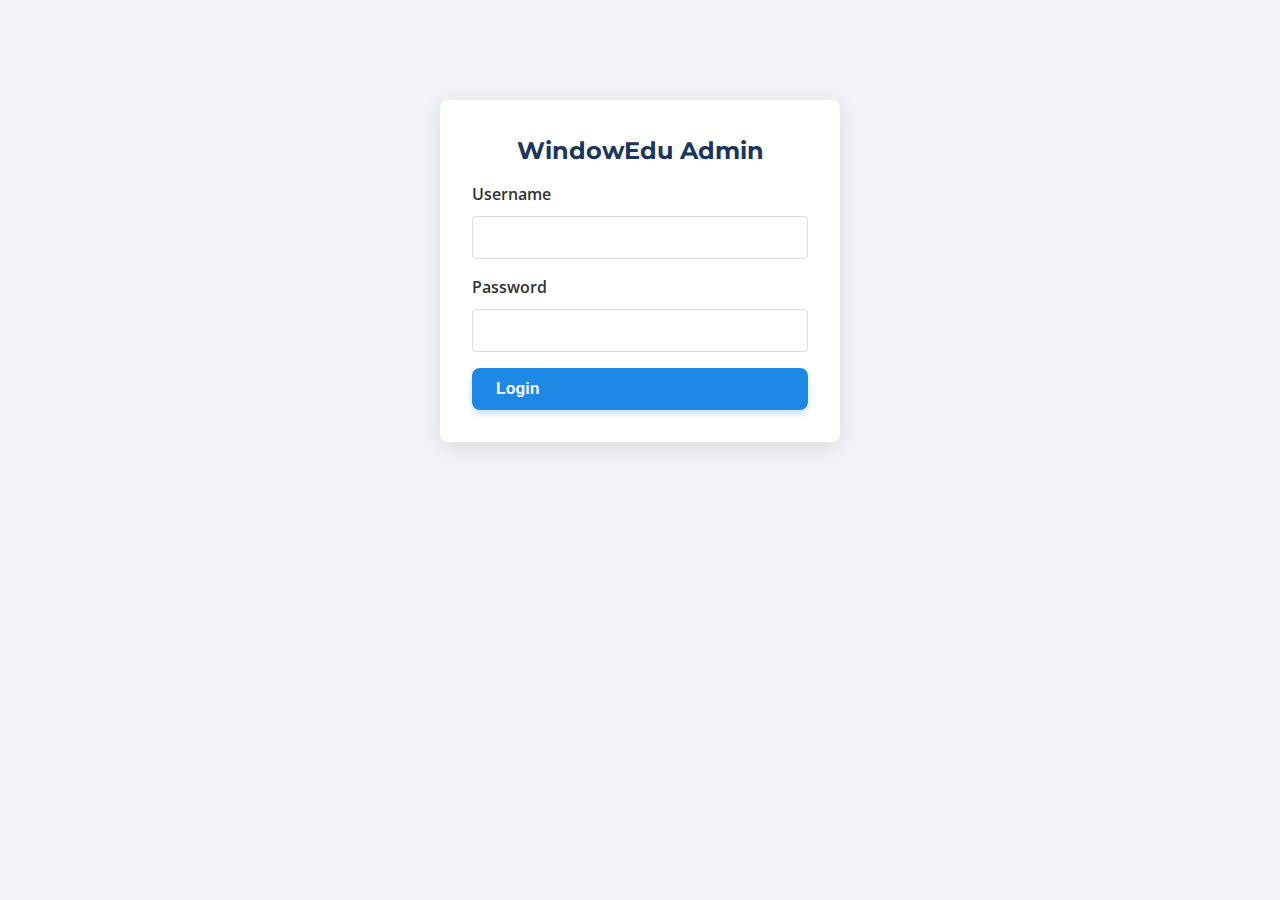
==== admin.html @ c2c75f06 "Create admin.html" ====
<!DOCTYPE html>
<html lang="en">
<head>
  <meta charset="UTF-8">
  <meta name="viewport" content="width=device-width, initial-scale=1.0">
  <title>WindowEdu Admin</title>
  <link href="https://fonts.googleapis.com/css2?family=Montserrat:wght@500;700&family=Open+Sans:wght@400;600&display=swap" rel="stylesheet">
  <link href="styles.css" rel="stylesheet">
  <style>
    .login-container {
      max-width: 400px;
      margin: 100px auto;
      padding: 2rem;
      background: white;
      border-radius: 8px;
      box-shadow: 0 4px 20px rgba(0,0,0,0.1);
    }
    
    .form-group {
      margin-bottom: 1rem;
    }
    
    label {
      display: block;
      margin-bottom: 0.5rem;
      font-weight: 600;
    }
    
    .form-control {
      width: 100%;
      padding: 0.6rem;
      border: 1px solid #ddd;
      border-radius: 4px;
      font-size: 1rem;
    }
    
    .admin-container {
      padding: 2rem;
    }
    
    .admin-panel {
      background: white;
      border-radius: 8px;
      padding: 2rem;
      margin-bottom: 2rem;
      box-shadow: 0 4px 15px rgba(0,0,0,0.05);
    }
  </style>
</head>
<body>
  <div id="login-page">
    <div class="login-container">
      <h2 class="text-center">WindowEdu Admin</h2>
      
      <div class="form-group">
        <label for="username">Username</label>
        <input type="text" id="username" class="form-control">
      </div>
      
      <div class="form-group">
        <label for="password">Password</label>
        <input type="password" id="password" class="form-control">
      </div>
      
      <button onclick="attemptLogin()" class="btn btn-primary" style="width:100%">Login</button>
    </div>
  </div>
---- styles.css ----
/* Base styles */
* {
  margin: 0;
  padding: 0;
  box-sizing: border-box;
}

body {
  font-family: 'Open Sans', sans-serif;
  background-color: #f0f4f8;
  line-height: 1.6;
  color: #333;
}

.container {
  max-width: 900px;
  margin: 0 auto;
  padding: 20px;
}

/* Typography */
h1, h2, h3, h4, h5, h6 {
  font-family: 'Montserrat', sans-serif;
  margin-bottom: 0.5em;
  color: #1a365d;
}

p {
  margin-bottom: 1em;
}

/* Utility classes */
.hidden {
  display: none;
}

.text-center {
  text-align: center;
}

.highlight {
  font-weight: 600;
  color: #1e88e5;
  margin: 1em 0;
}

/* Header styles */
.header {
  text-align: center;
  margin-bottom: 2rem;
}

.logo-container {
  max-width: 220px;
  margin: 0 auto 1rem;
}

.logo {
  width: 100%;
  height: auto;
}

.title {
  font-size: 2rem;
  font-weight: 700;
  margin-bottom: 0.25rem;
}

.subtitle {
  color: #666;
  font-size: 1.1rem;
}

/* Button styles */
.action-buttons {
  display: flex;
  flex-wrap: wrap;
  justify-content: center;
  gap: 1rem;
  margin-bottom: 2rem;
}

.btn {
  display: inline-flex;
  align-items: center;
  padding: 0.75rem 1.5rem;
  border-radius: 8px;
  border: none;
  font-weight: 600;
  text-decoration: none;
  cursor: pointer;
  transition: all 0.3s ease;
  font-size: 1rem;
}

.btn-primary {
  background-color: #1e88e5;
  color: white;
  box-shadow: 0 4px 6px rgba(30, 136, 229, 0.25);
}

.btn-primary:hover {
  background-color: #1976d2;
  transform: translateY(-2px);
  box-shadow: 0 6px 8px rgba(30, 136, 229, 0.3);
}

.btn-secondary {
  background-color: #8bc34a;
  color: white;
  box-shadow: 0 4px 6px rgba(139, 195, 74, 0.25);
}

.btn-secondary:hover {
  background-color: #7cb342;
  transform: translateY(-2px);
  box-shadow: 0 6px 8px rgba(139, 195, 74, 0.3);
}

.icon {
  margin: 0 0.5rem;
}

/* Card styles */
.card {
  background-color: white;
  border-radius: 12px;
  box-shadow: 0 4px 15px rgba(0, 0, 0, 0.08);
  padding: 1.5rem;
  margin-bottom: 2rem;
  transition: transform 0.3s ease, box-shadow 0.3s ease;
  border: 1px solid #f0f0f0;
}

.card:hover {
  transform: translateY(-3px);
  box-shadow: 0 6px 20px rgba(0, 0, 0, 0.1);
}

.card-title {
  font-size: 1.5rem;
  margin-bottom: 1rem;
  color: #1a365d;
}

.card-header {
  display: flex;
  justify-content: space-between;
  align-items: center;
  margin-bottom: 1rem;
}

.badge {
  background-color: #e3f2fd;
  color: #1976d2;
  padding: 0.25rem 0.75rem;
  border-radius: 20px;
  font-size: 0.85rem;
  font-weight: 600;
}

.message-board {
  border-left: 4px solid #1e88e5;
  padding-left: 1.25rem;
  margin: 1rem 0;
}

.steps-list {
  padding-left: 1.25rem;
  margin: 1rem 0;
}

.steps-list li {
  margin-bottom: 0.5rem;
}

.card-action {
  margin-top: 1.5rem;
}

/* Media queries for responsiveness */
@media (max-width: 768px) {
  .action-buttons {
    flex-direction: column;
    align-items: stretch;
  }
  
  .btn {
    justify-content: center;
  }
  
  .card-header {
    flex-direction: column;
    align-items: flex-start;
    gap: 0.5rem;
  }
  
  .title {
    font-size: 1.75rem;
  }
}
/* Program Schedule Styles */
.program-schedule {
  padding: 1.5rem;
}

.full-width {
  width: 100%;
}

.schedule-section {
  margin-bottom: 2rem;
}

.section-title {
  padding-bottom: 0.5rem;
  margin-bottom: 1.5rem;
  border-bottom: 1px solid #e0e0e0;
  color: #1a365d;
  font-size: 1.25rem;
}

.day-card {
  padding: 1rem;
  margin-bottom: 1.25rem;
  border-radius: 8px;
  border-left: 4px solid;
  background-color: #fff;
  box-shadow: 0 2px 10px rgba(0, 0, 0, 0.05);
  transition: transform 0.3s ease, box-shadow 0.3s ease;
}

.day-card:hover {
  transform: translateY(-2px);
  box-shadow: 0 4px 15px rgba(0, 0, 0, 0.1);
}

.day-past {
  border-color: #8bc34a;
}

.day-current {
  border-color: #1e88e5;
  background-color: #f0f9ff;
  box-shadow: 0 3px 15px rgba(30, 136, 229, 0.15);
}

.day-future {
  border-color: #9e9e9e;
}

.day-header {
  display: flex;
  justify-content: space-between;
  align-items: center;
  margin-bottom: 0.75rem;
}

.day-header h4 {
  font-weight: 600;
  margin: 0;
}

.day-date {
  font-size: 0.85rem;
  color: #666;
}

.day-activities {
  list-style-type: disc;
  padding-left: 1.5rem;
  margin-bottom: 0.75rem;
}

.day-activities li {
  margin-bottom: 0.5rem;
}

.day-message {
  color: #666;
  font-style: italic;
}

/* Challenge Card Styles */
.challenge-card {
  padding: 1.25rem;
  margin-bottom: 1.5rem;
  border-radius: 8px;
  border-left: 4px solid;
  background-color: #f9f9f9;
}

.challenge-card:first-child {
  border-color: #1e88e5;
}

.challenge-card:last-child {
  border-color: #8bc34a;
  margin-bottom: 0;
}

.challenge-title {
  font-size: 1.1rem;
  color: #333;
  margin-bottom: 0.5rem;
}

.challenge-details {
  list-style-type: disc;
  padding-left: 1.5rem;
  margin-top: 0.75rem;
}

.badge-success {
  background-color: #e8f5e9;
  color: #388e3c;
}

.btn-sm {
  padding: 0.4rem 0.8rem;
  font-size: 0.9rem;
}
/* Admin Interface Styles */
.modal {
  position: fixed;
  top: 0;
  left: 0;
  width: 100%;
  height: 100%;
  background-color: rgba(0, 0, 0, 0.5);
  display: flex;
  justify-content: center;
  align-items: center;
  z-index: 1000;
}

.modal-content {
  background-color: white;
  border-radius: 8px;
  width: 100%;
  max-width: 400px;
  box-shadow: 0 4px 20px rgba(0, 0, 0, 0.15);
}

.modal-header {
  display: flex;
  justify-content: space-between;
  align-items: center;
  padding: 1rem;
  border-bottom: 1px solid #e0e0e0;
}

.modal-header h3 {
  margin: 0;
  font-size: 1.25rem;
}

.close-btn {
  background: none;
  border: none;
  font-size: 1.5rem;
  cursor: pointer;
  color: #666;
}

.modal-body {
  padding: 1.5rem;
}

.form-group {
  margin-bottom: 1rem;
}

.form-row {
  display: flex;
  gap: 1rem;
  margin-bottom: 1rem;
}

.half {
  flex: 1;
}

label {
  display: block;
  margin-bottom: 0.5rem;
  font-weight: 600;
  color: #333;
}

.form-control {
  width: 100%;
  padding: 0.5rem;
  border-radius: 4px;
  border: 1px solid #ccc;
  font-family: inherit;
  font-size: 1rem;
}

textarea.form-control {
  resize: vertical;
  min-height: 100px;
}

#admin-panel {
  background-color: #f5f5f5;
  min-height: 100vh;
  padding: 2rem 0;
}

.admin-header {
  display: flex;
  justify-content: space-between;
  align-items: center;
  margin-bottom: 2rem;
}

.btn-danger {
  background-color: #f44336;
  color: white;
}

.btn-danger:hover {
  background-color: #e53935;
}

.btn-success {
  background-color: #4caf50;
  color: white;
}

.btn-success:hover {
  background-color: #43a047;
}
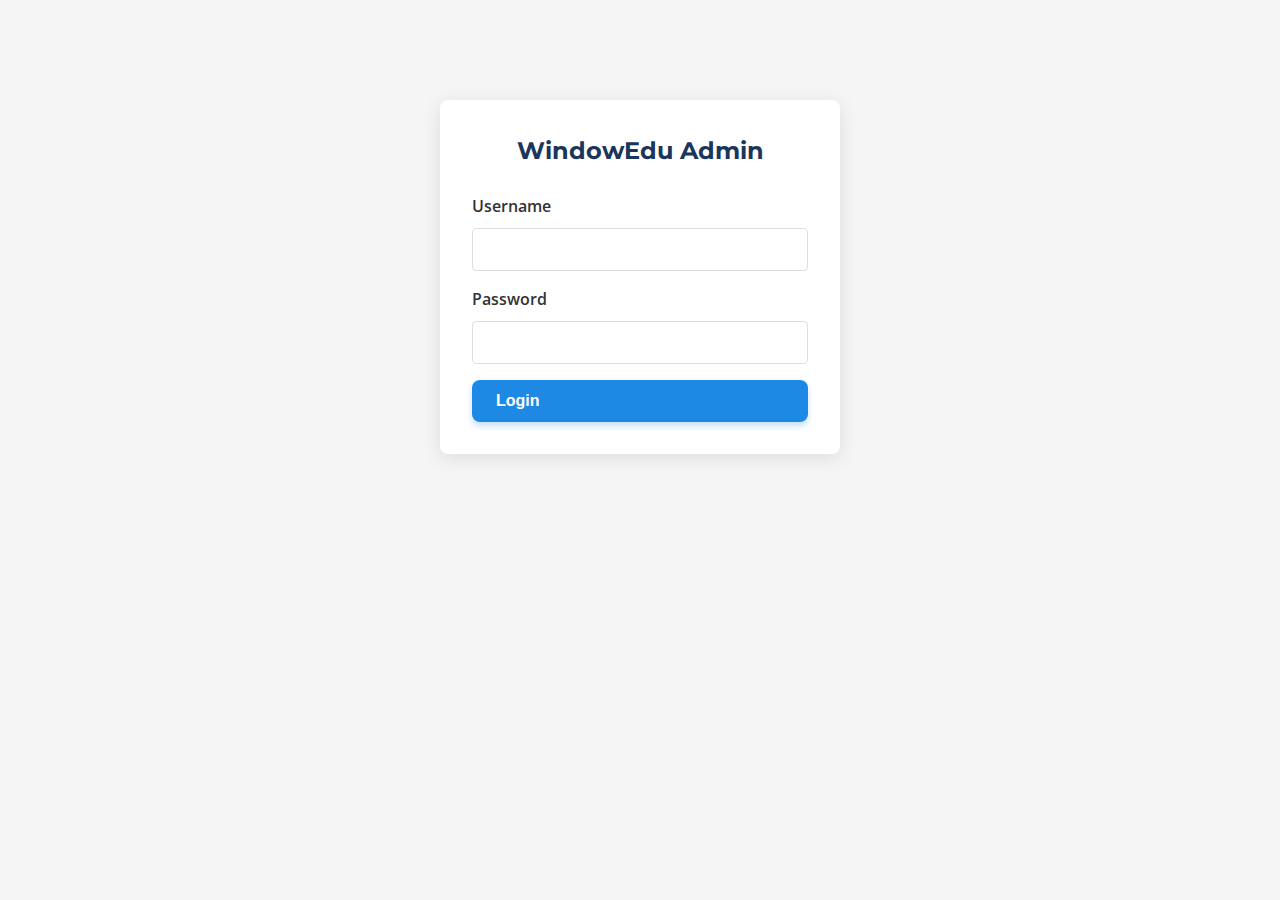
==== commit 4111bf80: "Update admin.html" ====
--- a/admin.html
+++ b/admin.html
@@ -7,6 +7,10 @@
   <link href="https://fonts.googleapis.com/css2?family=Montserrat:wght@500;700&family=Open+Sans:wght@400;600&display=swap" rel="stylesheet">
   <link href="styles.css" rel="stylesheet">
   <style>
+    body {
+      background-color: #f5f5f5;
+    }
+    
     .login-container {
       max-width: 400px;
       margin: 100px auto;
@@ -16,6 +20,12 @@
       box-shadow: 0 4px 20px rgba(0,0,0,0.1);
     }
     
+    .admin-container {
+      max-width: 800px;
+      margin: 40px auto;
+      padding: 0 20px;
+    }
+    
     .form-group {
       margin-bottom: 1rem;
     }
@@ -34,23 +44,49 @@
       font-size: 1rem;
     }
     
-    .admin-container {
-      padding: 2rem;
+    .admin-header {
+      display: flex;
+      justify-content: space-between;
+      align-items: center;
+      margin-bottom: 1.5rem;
     }
     
     .admin-panel {
       background: white;
       border-radius: 8px;
-      padding: 2rem;
+      padding: 1.5rem;
       margin-bottom: 2rem;
       box-shadow: 0 4px 15px rgba(0,0,0,0.05);
+    }
+    
+    .btn-danger {
+      background-color: #f44336;
+      color: white;
+    }
+    
+    .btn-danger:hover {
+      background-color: #d32f2f;
+    }
+    
+    .btn-success {
+      background-color: #4caf50;
+      color: white;
+    }
+    
+    .btn-success:hover {
+      background-color: #388e3c;
+    }
+    
+    .hidden {
+      display: none;
     }
   </style>
 </head>
 <body>
-  <div id="login-page">
+  <!-- Login Section -->
+  <div id="login-section">
     <div class="login-container">
-      <h2 class="text-center">WindowEdu Admin</h2>
+      <h2 style="text-align: center; margin-bottom: 1.5rem;">WindowEdu Admin</h2>
       
       <div class="form-group">
         <label for="username">Username</label>
@@ -62,6 +98,163 @@
         <input type="password" id="password" class="form-control">
       </div>
       
-      <button onclick="attemptLogin()" class="btn btn-primary" style="width:100%">Login</button>
+      <button onclick="login()" class="btn btn-primary" style="width:100%">Login</button>
     </div>
   </div>
+
+  <!-- Admin Panel Section -->
+  <div id="admin-section" class="hidden">
+    <div class="admin-container">
+      <div class="admin-header">
+        <h1>WindowEdu Admin Panel</h1>
+        <a href="index.html" class="btn btn-danger">Exit Admin</a>
+      </div>
+      
+      <!-- Edit Program Description -->
+      <div class="admin-panel">
+        <h2 style="margin-bottom: 1rem;">Edit 15-Day Program Description</h2>
+        <div class="form-group">
+          <textarea id="program-description-editor" rows="6" class="form-control"></textarea>
+        </div>
+        <button class="btn btn-success" onclick="saveDescription()">Save Description</button>
+      </div>
+      
+      <!-- Edit Today's Activities -->
+      <div class="admin-panel">
+        <h2 style="margin-bottom: 1rem;">Edit Today's Activities</h2>
+        
+        <div style="display: flex; gap: 1rem; margin-bottom: 1rem;">
+          <div class="form-group" style="flex: 1;">
+            <label for="current-day">Current Day</label>
+            <select id="current-day" class="form-control">
+              <option value="1">Day 1</option>
+              <option value="2">Day 2</option>
+              <option value="3">Day 3</option>
+              <option value="4">Day 4</option>
+              <option value="5" selected>Day 5</option>
+              <option value="6">Day 6</option>
+              <option value="7">Day 7</option>
+              <option value="8">Day 8</option>
+              <option value="9">Day 9</option>
+              <option value="10">Day 10</option>
+              <option value="11">Day 11</option>
+              <option value="12">Day 12</option>
+              <option value="13">Day 13</option>
+              <option value="14">Day 14</option>
+              <option value="15">Day 15</option>
+            </select>
+          </div>
+          
+          <div class="form-group" style="flex: 1;">
+            <label for="current-date">Current Date</label>
+            <input type="date" id="current-date" value="2025-05-05" class="form-control">
+          </div>
+        </div>
+        
+        <div class="form-group">
+          <label for="youtube-video">YouTube Video</label>
+          <input type="text" id="youtube-video" class="form-control">
+        </div>
+        
+        <div class="form-group">
+          <label for="current-affairs">Current Affairs</label>
+          <input type="text" id="current-affairs" class="form-control">
+        </div>
+        
+        <div class="form-group">
+          <label for="seven-day-activity">7-Day Challenge Activity</label>
+          <input type="text" id="seven-day-activity" class="form-control">
+        </div>
+        
+        <div class="form-group">
+          <label for="fourteen-day-activity">14-Day Challenge Activity</label>
+          <input type="text" id="fourteen-day-activity" class="form-control">
+        </div>
+        
+        <div class="form-group">
+          <label for="daily-exam">Daily Exam</label>
+          <input type="text" id="daily-exam" class="form-control">
+        </div>
+        
+        <div class="form-group">
+          <label for="community-activities">Community Activities</label>
+          <input type="text" id="community-activities" class="form-control">
+        </div>
+        
+        <button class="btn btn-success" onclick="saveActivities()">Save Today's Activities</button>
+      </div>
+    </div>
+  </div>
+
+  <script>
+    // Admin credentials
+    const USERNAME = "admin";
+    const PASSWORD = "windowedu2025";
+    
+    // Login function
+    function login() {
+      const username = document.getElementById('username').value;
+      const password = document.getElementById('password').value;
+      
+      if (username === USERNAME && password === PASSWORD) {
+        document.getElementById('login-section').classList.add('hidden');
+        document.getElementById('admin-section').classList.remove('hidden');
+        
+        // Load content for editing
+        loadContent();
+      } else {
+        alert("Invalid username or password");
+      }
+    }
+    
+    // Load content from localStorage or defaults
+    function loadContent() {
+      // Try to load from localStorage first
+      const storedDescription = localStorage.getItem('programDescription');
+      if (storedDescription) {
+        document.getElementById('program-description-editor').value = storedDescription;
+      }
+      
+      const youtubeVideo = localStorage.getItem('youtubeVideo') || '7-Day Challenge Midpoint Strategies';
+      const currentAffairs = localStorage.getItem('currentAffairs') || 'Economy Focus - New policies announced in Budget';
+      const sevenDayActivity = localStorage.getItem('sevenDayActivity') || 'Midpoint assessment and strategy refinement';
+      const fourteenDayActivity = localStorage.getItem('fourteenDayActivity') || 'Connection module on cross-topic integration';
+      const dailyExam = localStorage.getItem('dailyExam') || '5-minute assessment at 9 PM - Focus on strategy application';
+      const communityActivities = localStorage.getItem('communityActivities') || 'Strategy sharing poll on Telegram, Midpoint celebration on WhatsApp';
+      
+      document.getElementById('youtube-video').value = youtubeVideo;
+      document.getElementById('current-affairs').value = currentAffairs;
+      document.getElementById('seven-day-activity').value = sevenDayActivity;
+      document.getElementById('fourteen-day-activity').value = fourteenDayActivity;
+      document.getElementById('daily-exam').value = dailyExam;
+      document.getElementById('community-activities').value = communityActivities;
+    }
+    
+    // Save program description
+    function saveDescription() {
+      const description = document.getElementById('program-description-editor').value;
+      localStorage.setItem('programDescription', description);
+      alert("Program description saved! To update the main page, go to index.html and update the content.");
+    }
+    
+    // Save today's activities
+    function saveActivities() {
+      const youtubeVideo = document.getElementById('youtube-video').value;
+      const currentAffairs = document.getElementById('current-affairs').value;
+      const sevenDayActivity = document.getElementById('seven-day-activity').value;
+      const fourteenDayActivity = document.getElementById('fourteen-day-activity').value;
+      const dailyExam = document.getElementById('daily-exam').value;
+      const communityActivities = document.getElementById('community-activities').value;
+      
+      localStorage.setItem('youtubeVideo', youtubeVideo);
+      localStorage.setItem('currentAffairs', currentAffairs);
+      localStorage.setItem('sevenDayActivity', sevenDayActivity);
+      localStorage.setItem('fourteenDayActivity', fourteenDayActivity);
+      localStorage.setItem('dailyExam', dailyExam);
+      localStorage.setItem('communityActivities', communityActivities);
+      
+      alert("Today's activities saved! To update the main page, go to index.html and update the content.");
+    }
+  </script>
+</body>
+</html>
